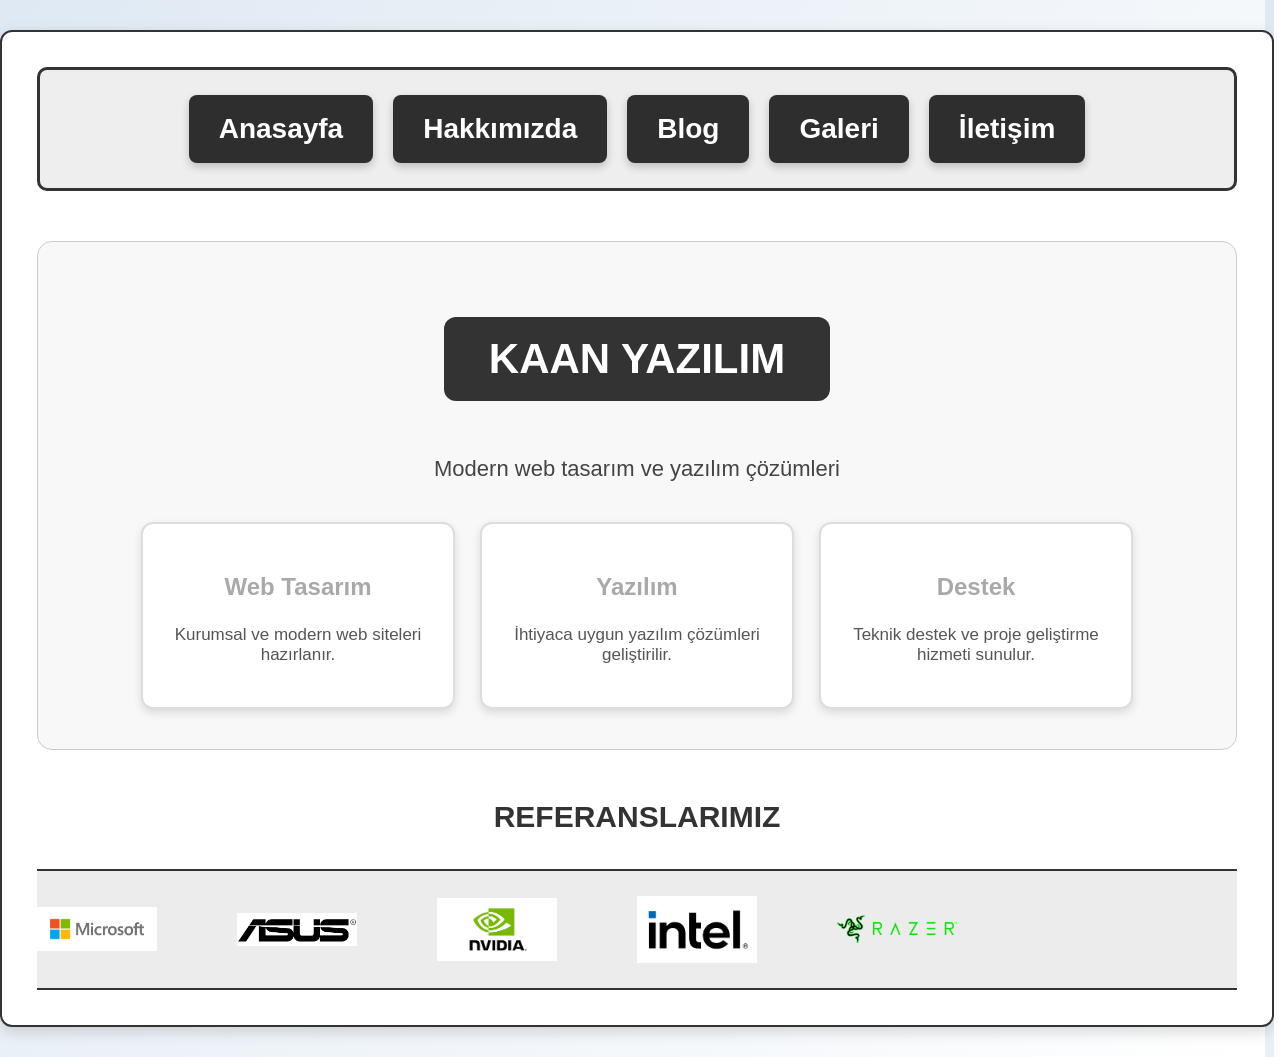
==== index.html @ 76bc3a1f "first commit" ====
<!DOCTYPE html>
<html lang="tr">

<head>
    <meta charset="UTF-8">

    <meta name="title" content="KAAN YILDIRIM">
    <meta name="description" content="KAAN YILDIRIM">
    <meta name="keywords" content="Bilgisayar Mühendisi">

    <title>KAAN YAZILIM ANONİM ŞİRKETİ</title>

    <link rel="stylesheet" href="style.css">
</head>

<body>

    <div class="sayfa">

        <nav class="menu">

            <a href="index.html">Anasayfa</a>
            <a href="hakkimizda.html">Hakkımızda</a>
            <a href="blog.html">Blog</a>
            <a href="galeri.html">Galeri</a>
            <a href="iletisim.html">İletişim</a>

        </nav>

        <div class="icerik">

            <h2>KAAN YAZILIM</h2>

            <p class="slogan">
                Modern web tasarım ve yazılım çözümleri
            </p>

            <div class="kartlar">

                <div class="kart">
                    <h3>Web Tasarım</h3>

                    <p>
                        Kurumsal ve modern web siteleri hazırlanır.
                    </p>
                </div>

                <div class="kart">
                    <h3>Yazılım</h3>

                    <p>
                        İhtiyaca uygun yazılım çözümleri geliştirilir.
                    </p>
                </div>

                <div class="kart">
                    <h3>Destek</h3>

                    <p>
                        Teknik destek ve proje geliştirme hizmeti sunulur.
                    </p>
                </div>

            </div>

            

        </div>

        <div class="referans-kutu">
    <p class="referans-baslik">REFERANSLARIMIZ</p>
</div>

        <div class="kaydirma-alani">

            <div class="logo-track">

                <div class="logo-kaydir">

                    <img src="images/microsoft.png" alt="">
                    <img src="images/asus.png" alt="">
                    <img src="images/nvidia.png" alt="">
                    <img src="images/intel.png" alt="">
                    <img src="images/razer.png" class="razerlogo" alt="">
                    <img src="images/msi.png" alt="">

                </div>

                <div class="logo-kaydir">

                    <img src="images/microsoft.png" alt="">
                    <img src="images/asus.png" alt="">
                    <img src="images/nvidia.png" alt="">
                    <img src="images/intel.png" alt="">
                    <img src="images/razer.png" class="razerlogo" alt="">
                    <img src="images/msi.png" alt="">

                </div>

            </div>

        </div>

    </div>

</body>

</html>
---- style.css ----
html{
scrollbar-gutter:stable;
}

body{
margin:0;
padding:0;
font-family:Verdana,Arial,sans-serif;
background:linear-gradient(120deg,#dfe9f3,#ffffff);
}

.sayfa{
width:1200px;
margin:30px auto;
background-color:white;
border:2px solid #333;
padding:35px;
border-radius:12px;
box-shadow:0 5px 15px rgba(0,0,0,0.15);
}

.menu{
display:flex;
justify-content:center;
align-items:center;
gap:20px;
background-color:#eeeeee;
border:3px solid #333;
padding:25px;
border-radius:10px;
}

.menu a{
display:inline-block;
color:white;
text-decoration:none;
font-weight:bold;
font-size:28px;
background-color:rgb(46, 46, 46);
padding:18px 30px;
border-radius:8px;
transition:0.3s;
box-shadow:0 4px 8px rgba(0,0,0,0.2);
}

.menu a:hover{
background-color:darkgrey;
transform:scale(1.08);
}

.icerik{
text-align:center;
margin-top:50px;
padding:40px;
background-color:#f8f8f8;
border-radius:15px;
border:1px solid #ccc;
}

.icerik h2{
display:inline-block;
background-color:#333;
color:white;
padding:18px 45px;
border-radius:12px;
font-size:42px;
transition:0.3s;
}

.icerik h2:hover{
background-color:darkgrey;
transform:scale(1.05);
}

.slogan{
font-size:22px;
color:#444;
margin-top:20px;
}

.kartlar{
display:flex;
justify-content:center;
gap:25px;
margin-top:40px;
}

.kart{
width:260px;
background-color:white;
border:2px solid #ddd;
border-radius:12px;
padding:25px;
transition:0.3s;
box-shadow:0 4px 10px rgba(0,0,0,0.12);
}

.kart:hover{
transform:translateY(-8px);
border-color:darkgrey;
}

.kart h3{
color:darkgrey;
font-size:24px;
}

.kart p{
font-size:17px;
color:#555;
}

.referans-baslik{
margin-top:50px;
font-size:30px;
font-weight:bold;
color:#333;
}

.kaydirma-alani{
width:100%;
overflow:hidden;
background-color:#ececec;
border-top:2px solid #333;
border-bottom:2px solid #333;
margin-top:35px;
padding:25px 0;
}

.logo-track{
display:flex;
width:max-content;
animation:sonsuzKaydir 15s linear infinite;
}

.logo-kaydir{
display:flex;
align-items:center;
gap:80px;
padding-right:80px;
}

.logo-kaydir img{
width:120px;
height:auto;
transition:0.3s;
}

.logo-kaydir img:hover{
transform:scale(1.1);
}

.razerlogo{
width:180px;
}

@keyframes sonsuzKaydir{
0%{
transform:translateX(0);
}
100%{
transform:translateX(-50%);
}
}

.referans-kutu{
    text-align: center;
}

.resimler{
display:flex;
justify-content:center;
margin-top:40px;
}

.resimler img{
width:800px;
max-width:100%;
border-radius:15px;
box-shadow:0 5px 15px rgba(0,0,0,0.25);
}
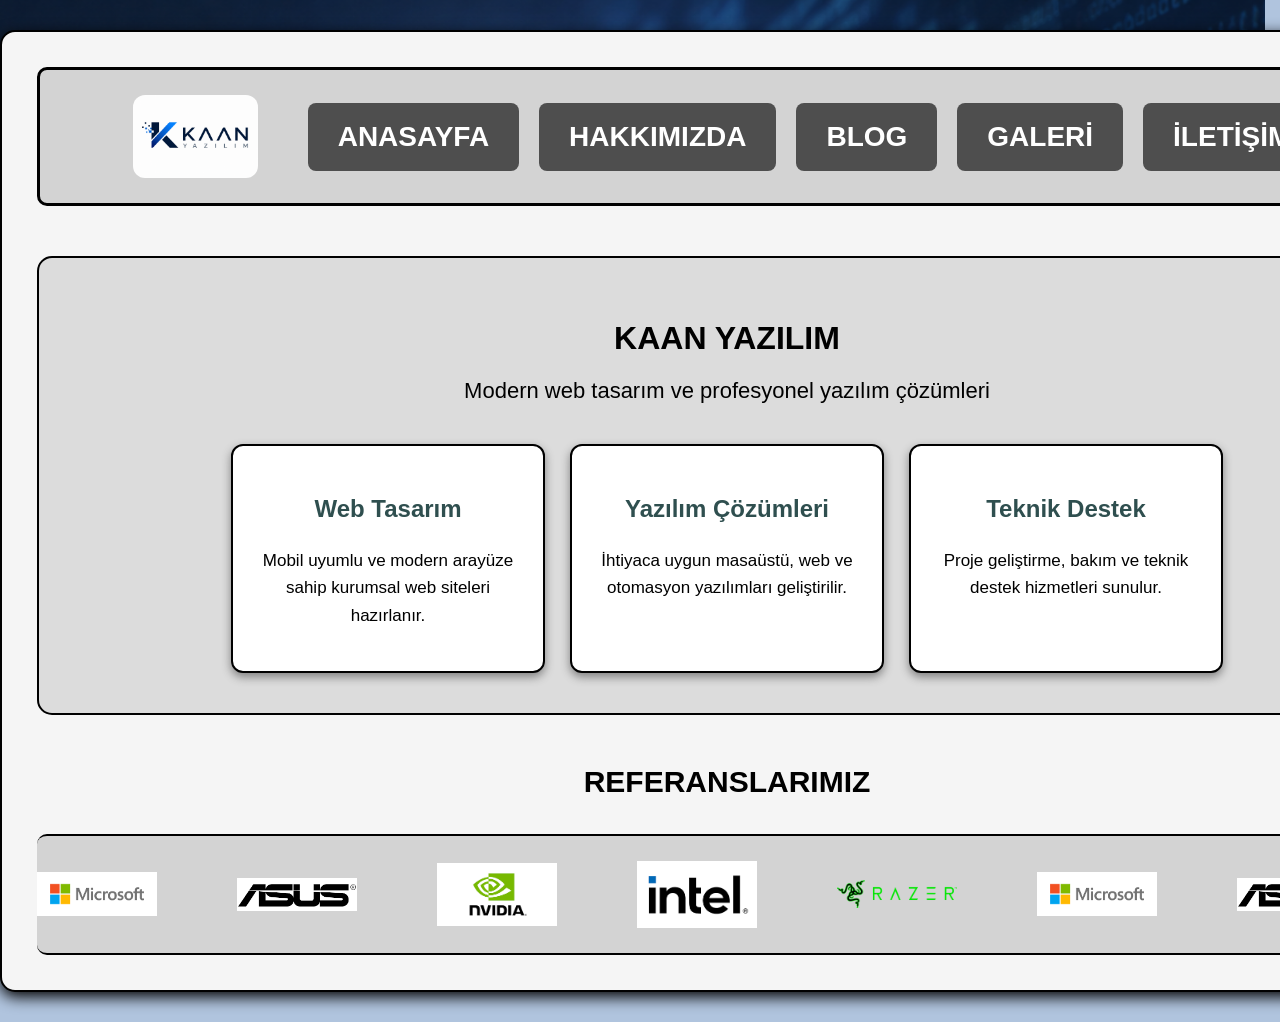
==== commit 3257372c: "new changes" ====
--- a/index.html
+++ b/index.html
@@ -5,8 +5,8 @@
     <meta charset="UTF-8">
 
     <meta name="title" content="KAAN YILDIRIM">
-    <meta name="description" content="KAAN YILDIRIM">
-    <meta name="keywords" content="Bilgisayar Mühendisi">
+    <meta name="description" content="KAAN YAZILIM RESMİ WEB SİTESİ">
+    <meta name="keywords" content="Yazılım, Web Tasarım, Teknoloji">
 
     <title>KAAN YAZILIM ANONİM ŞİRKETİ</title>
 
@@ -19,81 +19,94 @@
 
         <nav class="menu">
 
-            <a href="index.html">Anasayfa</a>
-            <a href="hakkimizda.html">Hakkımızda</a>
-            <a href="blog.html">Blog</a>
-            <a href="galeri.html">Galeri</a>
-            <a href="iletisim.html">İletişim</a>
+            <img src="images/2.png" alt="Logo">
+
+            <a href="index.html">ANASAYFA</a>
+            <a href="hakkimizda.html">HAKKIMIZDA</a>
+            <a href="blog.html">BLOG</a>
+            <a href="galeri.html">GALERİ</a>
+            <a href="iletisim.html">İLETİŞİM</a>
 
         </nav>
 
+        
         <div class="icerik">
 
-            <h2>KAAN YAZILIM</h2>
+            <h1>KAAN YAZILIM</h1>
 
             <p class="slogan">
-                Modern web tasarım ve yazılım çözümleri
+                Modern web tasarım ve profesyonel yazılım çözümleri
             </p>
 
             <div class="kartlar">
 
                 <div class="kart">
+
                     <h3>Web Tasarım</h3>
 
                     <p>
-                        Kurumsal ve modern web siteleri hazırlanır.
+                        Mobil uyumlu ve modern arayüze sahip kurumsal web siteleri hazırlanır.
                     </p>
+
                 </div>
 
                 <div class="kart">
-                    <h3>Yazılım</h3>
+
+                    <h3>Yazılım Çözümleri</h3>
 
                     <p>
-                        İhtiyaca uygun yazılım çözümleri geliştirilir.
+                        İhtiyaca uygun masaüstü, web ve otomasyon yazılımları geliştirilir.
                     </p>
+
                 </div>
 
                 <div class="kart">
-                    <h3>Destek</h3>
+
+                    <h3>Teknik Destek</h3>
 
                     <p>
-                        Teknik destek ve proje geliştirme hizmeti sunulur.
+                        Proje geliştirme, bakım ve teknik destek hizmetleri sunulur.
                     </p>
+
                 </div>
 
             </div>
 
-            
+        </div>
+
+        
+        <div class="referans-kutu">
+
+            <p class="referans-baslik">
+                REFERANSLARIMIZ
+            </p>
 
         </div>
 
-        <div class="referans-kutu">
-    <p class="referans-baslik">REFERANSLARIMIZ</p>
-</div>
-
+        
         <div class="kaydirma-alani">
 
             <div class="logo-track">
 
                 <div class="logo-kaydir">
 
-                    <img src="images/microsoft.png" alt="">
-                    <img src="images/asus.png" alt="">
-                    <img src="images/nvidia.png" alt="">
-                    <img src="images/intel.png" alt="">
-                    <img src="images/razer.png" class="razerlogo" alt="">
-                    <img src="images/msi.png" alt="">
+                    <img src="images/microsoft.png" alt="Microsoft">
+                    <img src="images/asus.png" alt="Asus">
+                    <img src="images/nvidia.png" alt="Nvidia">
+                    <img src="images/intel.png" alt="Intel">
+                    <img src="images/razer.png" class="razerlogo" alt="Razer">
+                    
 
                 </div>
 
                 <div class="logo-kaydir">
 
-                    <img src="images/microsoft.png" alt="">
-                    <img src="images/asus.png" alt="">
-                    <img src="images/nvidia.png" alt="">
-                    <img src="images/intel.png" alt="">
-                    <img src="images/razer.png" class="razerlogo" alt="">
-                    <img src="images/msi.png" alt="">
+                    <img src="images/microsoft.png" alt="Microsoft">
+                    <img src="images/asus.png" alt="Asus">
+                    <img src="images/nvidia.png" alt="Nvidia">
+                    <img src="images/intel.png" alt="Intel">
+                    <img src="images/razer.png" class="razerlogo" alt="Razer">
+                    
 
                 </div>
 
--- a/style.css
+++ b/style.css
@@ -6,17 +6,21 @@
 margin:0;
 padding:0;
 font-family:Verdana,Arial,sans-serif;
-background:linear-gradient(120deg,#dfe9f3,#ffffff);
+background-color:lightsteelblue;
+background-image:url("images/yazilim.png");
+background-size:cover;
+background-position:center;
+background-attachment:fixed;
 }
 
 .sayfa{
-width:1200px;
+width:1380px;
 margin:30px auto;
-background-color:white;
-border:2px solid #333;
 padding:35px;
-border-radius:12px;
-box-shadow:0 5px 15px rgba(0,0,0,0.15);
+border-radius:15px;
+background-color:whitesmoke;
+border:2px solid black;
+box-shadow:0 5px 15px black;
 }
 
 .menu{
@@ -24,10 +28,10 @@
 justify-content:center;
 align-items:center;
 gap:20px;
-background-color:#eeeeee;
-border:3px solid #333;
 padding:25px;
 border-radius:10px;
+background-color:lightgray;
+border:3px solid black;
 }
 
 .menu a{
@@ -36,31 +40,42 @@
 text-decoration:none;
 font-weight:bold;
 font-size:28px;
-background-color:rgb(46, 46, 46);
 padding:18px 30px;
 border-radius:8px;
-transition:0.3s;
-box-shadow:0 4px 8px rgba(0,0,0,0.2);
+background-color:rgb(78, 78, 78);
+transition:0.3s;
 }
 
 .menu a:hover{
 background-color:darkgrey;
 transform:scale(1.08);
+}
+
+.menu img{
+width:125px;
+height:auto;
+margin-right:30px;
+border-radius:12px;
+transition:0.3s;
+}
+
+.menu img:hover{
+transform:scale(1.03);
 }
 
 .icerik{
 text-align:center;
 margin-top:50px;
 padding:40px;
-background-color:#f8f8f8;
 border-radius:15px;
-border:1px solid #ccc;
+background-color:gainsboro;
+border:2px solid black;
 }
 
 .icerik h2{
 display:inline-block;
-background-color:#333;
 color:white;
+background-color:rgb(83, 186, 221);
 padding:18px 45px;
 border-radius:12px;
 font-size:42px;
@@ -68,13 +83,13 @@
 }
 
 .icerik h2:hover{
-background-color:darkgrey;
+background-color:lightblue;
 transform:scale(1.05);
 }
 
 .slogan{
 font-size:22px;
-color:#444;
+color:black;
 margin-top:20px;
 }
 
@@ -87,44 +102,50 @@
 
 .kart{
 width:260px;
+padding:25px;
+border-radius:12px;
 background-color:white;
-border:2px solid #ddd;
-border-radius:12px;
-padding:25px;
-transition:0.3s;
-box-shadow:0 4px 10px rgba(0,0,0,0.12);
+border:2px solid black;
+transition:0.3s;
+box-shadow:0 4px 10px gray;
 }
 
 .kart:hover{
 transform:translateY(-8px);
-border-color:darkgrey;
+background-color:whitesmoke;
 }
 
 .kart h3{
-color:darkgrey;
+color:darkslategray;
 font-size:24px;
 }
 
 .kart p{
+color:black;
 font-size:17px;
-color:#555;
+line-height:1.6;
+}
+
+.referans-kutu{
+text-align:center;
 }
 
 .referans-baslik{
 margin-top:50px;
 font-size:30px;
 font-weight:bold;
-color:#333;
+color:black;
 }
 
 .kaydirma-alani{
 width:100%;
 overflow:hidden;
-background-color:#ececec;
-border-top:2px solid #333;
-border-bottom:2px solid #333;
 margin-top:35px;
 padding:25px 0;
+border-radius:10px;
+background-color:lightgray;
+border-top:2px solid black;
+border-bottom:2px solid black;
 }
 
 .logo-track{
@@ -161,10 +182,6 @@
 100%{
 transform:translateX(-50%);
 }
-}
-
-.referans-kutu{
-    text-align: center;
 }
 
 .resimler{
@@ -177,5 +194,19 @@
 width:800px;
 max-width:100%;
 border-radius:15px;
-box-shadow:0 5px 15px rgba(0,0,0,0.25);
+box-shadow:0 5px 15px black;
+}
+
+.hakkimizda{
+color:black;
+padding:18px 45px;
+font-size:25px;
+text-align:justify;
+line-height:1.8;
+}
+
+.hakkimizda_baslik{
+color:black;
+text-align:center;
+font-size:40px;
 }
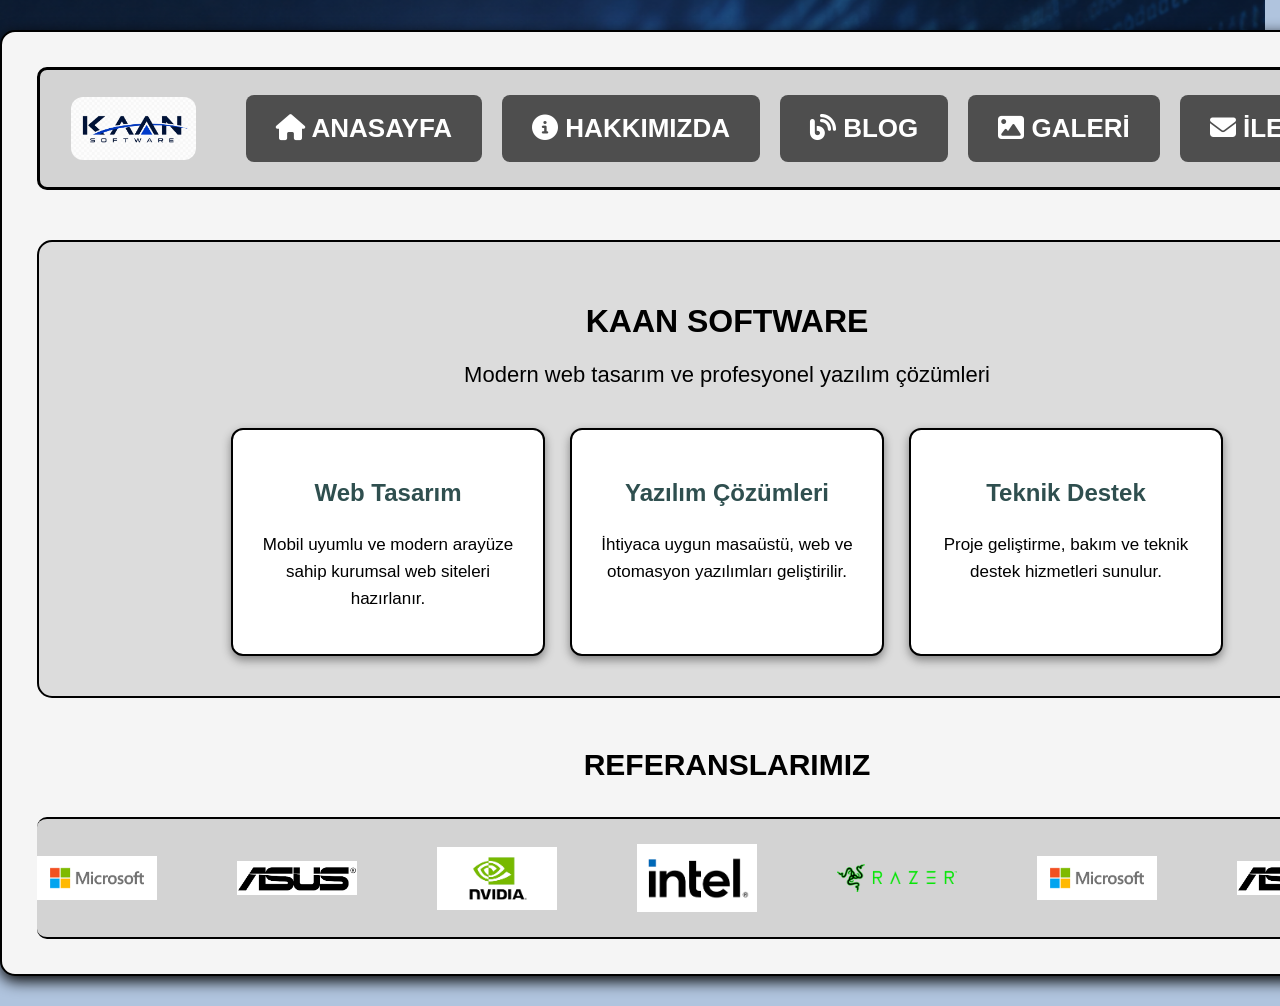
==== commit 3cd29b28: "contact parts and social media links added" ====
--- a/index.html
+++ b/index.html
@@ -11,6 +11,8 @@
     <title>KAAN YAZILIM ANONİM ŞİRKETİ</title>
 
     <link rel="stylesheet" href="style.css">
+    <link rel="stylesheet"
+        href="https://cdnjs.cloudflare.com/ajax/libs/font-awesome/6.5.1/css/all.min.css">
 </head>
 
 <body>
@@ -20,19 +22,32 @@
         <nav class="menu">
 
             <img src="images/2.png" alt="Logo">
+            <a href="index.html">
+                <i class="fa-solid fa-house"></i> ANASAYFA
+            </a>
 
-            <a href="index.html">ANASAYFA</a>
-            <a href="hakkimizda.html">HAKKIMIZDA</a>
-            <a href="blog.html">BLOG</a>
-            <a href="galeri.html">GALERİ</a>
-            <a href="iletisim.html">İLETİŞİM</a>
+            <a href="hakkimizda.html">
+                <i class="fa-solid fa-circle-info"></i> HAKKIMIZDA
+            </a>
+
+            <a href="blog.html">
+                <i class="fa-solid fa-blog"></i> BLOG
+            </a>
+
+            <a href="galeri.html">
+                <i class="fa-solid fa-image"></i> GALERİ
+            </a>
+
+            <a href="iletisim.html">
+                <i class="fa-solid fa-envelope"></i> İLETİŞİM
+            </a>
 
         </nav>
 
         
         <div class="icerik">
 
-            <h1>KAAN YAZILIM</h1>
+            <h1>KAAN SOFTWARE</h1>
 
             <p class="slogan">
                 Modern web tasarım ve profesyonel yazılım çözümleri
@@ -71,8 +86,12 @@
                 </div>
 
             </div>
+           
+    
+           
+        </div>
 
-        </div>
+       
 
         
         <div class="referans-kutu">
--- a/style.css
+++ b/style.css
@@ -5,7 +5,7 @@
 body{
 margin:0;
 padding:0;
-font-family:Verdana,Arial,sans-serif;
+font-family:Arial;
 background-color:lightsteelblue;
 background-image:url("images/yazilim.png");
 background-size:cover;
@@ -34,16 +34,21 @@
 border:3px solid black;
 }
 
+menu a i{
+margin-right: 15px;
+}
+
 .menu a{
 display:inline-block;
 color:white;
 text-decoration:none;
 font-weight:bold;
-font-size:28px;
+font-size:26px;
 padding:18px 30px;
 border-radius:8px;
 background-color:rgb(78, 78, 78);
 transition:0.3s;
+
 }
 
 .menu a:hover{
@@ -209,4 +214,74 @@
 color:black;
 text-align:center;
 font-size:40px;
+}
+
+.iletisim-alani{
+    display:flex;
+    gap:50px;
+}
+
+.sosyal-medya{
+    width:50%;
+}
+
+.sosyal-medya h2{
+    font-size:35px;
+    font-family:Verdana;
+}
+
+.sosyal-medya a{
+    display:block;
+    background-color:darkgrey;
+    color:white;
+    text-decoration:none;
+    padding:15px;
+    margin-top:20px;
+    width:200px;
+    border-radius:10px;
+    font-size:25px;
+    transition:0.3s;
+}
+
+.sosyal-medya a:hover{
+    background-color:rgb(98, 98, 98);
+}
+
+.form{
+    width:50%;
+    text-align:center;
+}
+
+.form p{
+    font-size:35px;
+    font-family:Verdana;
+}
+
+.form input{
+    display:block;
+    width:300px;
+    padding:15px;
+    margin:15px auto;
+    border-radius:10px;
+    border:2px solid black;
+    font-size:20px;
+}
+
+.form a{
+    display:inline-block;
+    background-color:green;
+    color:white;
+    text-decoration:none;
+    padding:15px 30px;
+    border-radius:10px;
+    font-size:25px;
+    transition:0.3s;
+}
+
+.form a:hover{
+    transform:scale(1.04);
+}
+
+.sosyal-medya i{
+    margin-right:10px;
 }
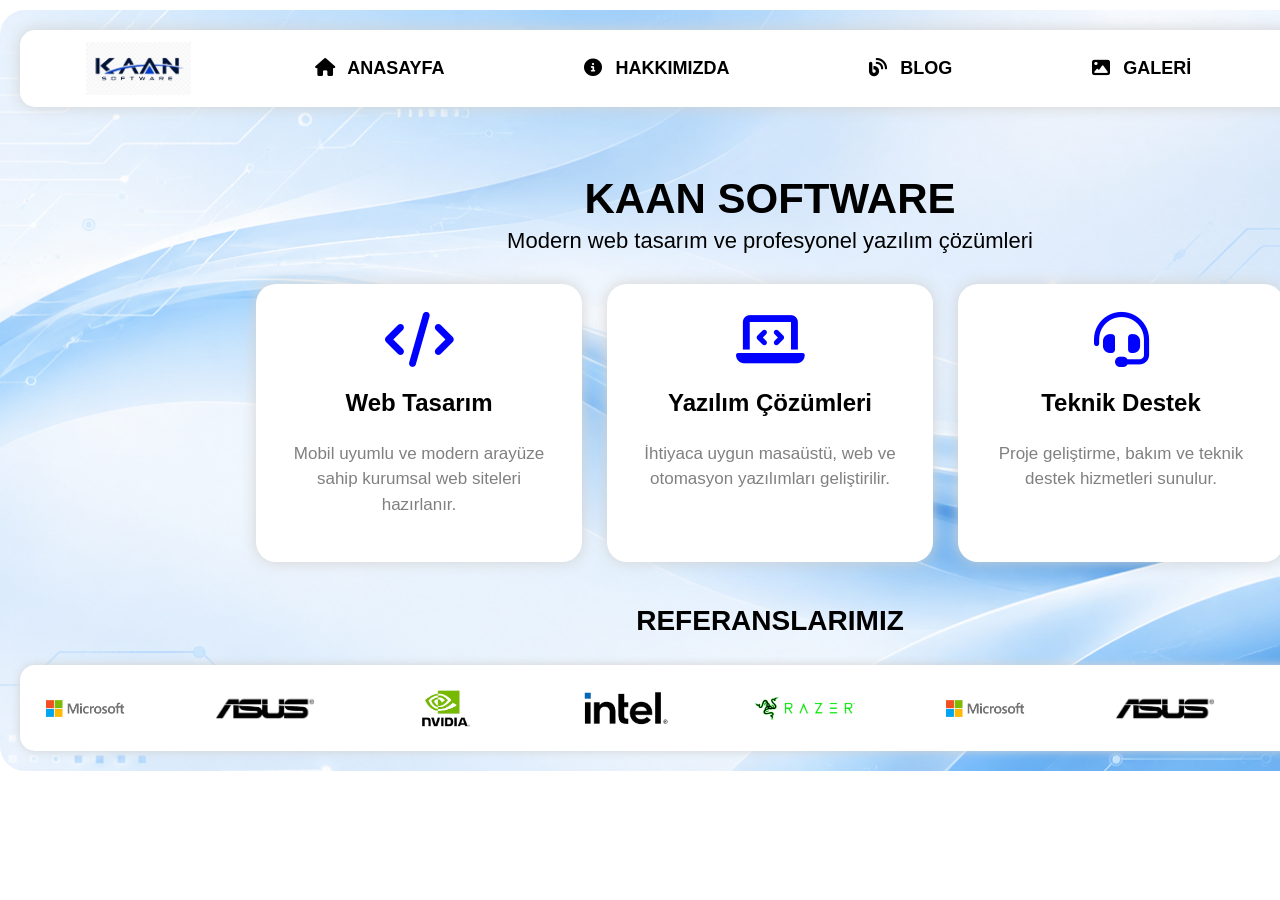
==== commit 141268be: "Multiple improvements have been added the page layout has been revamped a blog section has been crea" ====
--- a/index.html
+++ b/index.html
@@ -5,14 +5,16 @@
     <meta charset="UTF-8">
 
     <meta name="title" content="KAAN YILDIRIM">
-    <meta name="description" content="KAAN YAZILIM RESMİ WEB SİTESİ">
+    <meta name="description" content="KAAN SOFTWARE OFFICIAL WEBSITE">
     <meta name="keywords" content="Yazılım, Web Tasarım, Teknoloji">
 
-    <title>KAAN YAZILIM ANONİM ŞİRKETİ</title>
+    <link rel="icon" href="images/2.png">
+    <title>KAAN SOFTWARE</title>
 
     <link rel="stylesheet" href="style.css">
+
     <link rel="stylesheet"
-        href="https://cdnjs.cloudflare.com/ajax/libs/font-awesome/6.5.1/css/all.min.css">
+          href="https://cdnjs.cloudflare.com/ajax/libs/font-awesome/6.5.1/css/all.min.css">
 </head>
 
 <body>
@@ -22,6 +24,7 @@
         <nav class="menu">
 
             <img src="images/2.png" alt="Logo">
+
             <a href="index.html">
                 <i class="fa-solid fa-house"></i> ANASAYFA
             </a>
@@ -44,11 +47,8 @@
 
         </nav>
 
-        
         <div class="icerik">
-
             <h1>KAAN SOFTWARE</h1>
-
             <p class="slogan">
                 Modern web tasarım ve profesyonel yazılım çözümleri
             </p>
@@ -56,6 +56,8 @@
             <div class="kartlar">
 
                 <div class="kart">
+
+                    <i class="fa-solid fa-code kart-icon"></i>
 
                     <h3>Web Tasarım</h3>
 
@@ -67,6 +69,8 @@
 
                 <div class="kart">
 
+                    <i class="fa-solid fa-laptop-code kart-icon"></i>
+
                     <h3>Yazılım Çözümleri</h3>
 
                     <p>
@@ -77,6 +81,8 @@
 
                 <div class="kart">
 
+                    <i class="fa-solid fa-headset kart-icon"></i>
+
                     <h3>Teknik Destek</h3>
 
                     <p>
@@ -86,14 +92,9 @@
                 </div>
 
             </div>
-           
-    
-           
+
         </div>
 
-       
-
-        
         <div class="referans-kutu">
 
             <p class="referans-baslik">
@@ -102,7 +103,6 @@
 
         </div>
 
-        
         <div class="kaydirma-alani">
 
             <div class="logo-track">
@@ -114,7 +114,6 @@
                     <img src="images/nvidia.png" alt="Nvidia">
                     <img src="images/intel.png" alt="Intel">
                     <img src="images/razer.png" class="razerlogo" alt="Razer">
-                    
 
                 </div>
 
@@ -125,7 +124,6 @@
                     <img src="images/nvidia.png" alt="Nvidia">
                     <img src="images/intel.png" alt="Intel">
                     <img src="images/razer.png" class="razerlogo" alt="Razer">
-                    
 
                 </div>
 
--- a/style.css
+++ b/style.css
@@ -1,156 +1,136 @@
 html{
-scrollbar-gutter:stable;
+scrollbar-gutter: stable;
 }
 
 body{
 margin:0;
 padding:0;
 font-family:Arial;
-background-color:lightsteelblue;
-background-image:url("images/yazilim.png");
+background-color:white;
+}
+
+.sayfa{
+width:1500px;
+margin:10px auto;
+padding:20px;
+border-radius:25px;
+background-image:url("images/background.png");
 background-size:cover;
-background-position:center;
-background-attachment:fixed;
-}
-
-.sayfa{
-width:1380px;
-margin:30px auto;
-padding:35px;
+}
+
+.menu{
+display:flex;
+align-items:center;
+justify-content:space-around;
+padding:12px;
 border-radius:15px;
-background-color:whitesmoke;
-border:2px solid black;
-box-shadow:0 5px 15px black;
-}
-
-.menu{
-display:flex;
-justify-content:center;
-align-items:center;
-gap:20px;
-padding:25px;
-border-radius:10px;
-background-color:lightgray;
-border:3px solid black;
-}
-
-menu a i{
-margin-right: 15px;
+background-color:white;
+box-shadow:0 0 15px lightgray;
+}
+
+.menu img{
+width:105px;
 }
 
 .menu a{
-display:inline-block;
-color:white;
+color:black;
 text-decoration:none;
-font-weight:bold;
-font-size:26px;
-padding:18px 30px;
-border-radius:8px;
-background-color:rgb(78, 78, 78);
+font-size:18px;
+font-weight:bold;
+padding:10px 16px;
+border-radius:10px;
 transition:0.3s;
-
+}
+
+.menu a i{
+margin-right:8px;
 }
 
 .menu a:hover{
-background-color:darkgrey;
-transform:scale(1.08);
-}
-
-.menu img{
-width:125px;
-height:auto;
-margin-right:30px;
-border-radius:12px;
-transition:0.3s;
-}
-
-.menu img:hover{
-transform:scale(1.03);
+color:blue;
 }
 
 .icerik{
 text-align:center;
-margin-top:50px;
-padding:40px;
-border-radius:15px;
-background-color:gainsboro;
-border:2px solid black;
-}
-
-.icerik h2{
-display:inline-block;
-color:white;
-background-color:rgb(83, 186, 221);
-padding:18px 45px;
-border-radius:12px;
+margin-top:25px;
+padding:15px;
+}
+
+.icerik h1{
 font-size:42px;
-transition:0.3s;
-}
-
-.icerik h2:hover{
-background-color:lightblue;
-transform:scale(1.05);
+color:black;
+margin-bottom:5px;
 }
 
 .slogan{
 font-size:22px;
 color:black;
-margin-top:20px;
+margin-top:0;
 }
 
 .kartlar{
 display:flex;
 justify-content:center;
 gap:25px;
-margin-top:40px;
+margin-top:30px;
 }
 
 .kart{
-width:260px;
-padding:25px;
-border-radius:12px;
-background-color:white;
-border:2px solid black;
+width:270px;
+padding:28px;
+border-radius:20px;
+background-color:white;
+box-shadow:0 0 15px lightgray;
+transition:transform 0.45s ease,box-shadow 0.45s ease;
+}
+
+.kart h3{
+font-size:24px;
+color:black;
+margin-top:10px;
+}
+
+.kart p{
+font-size:17px;
+color:gray;
+line-height:1.5;
 transition:0.3s;
-box-shadow:0 4px 10px gray;
 }
 
 .kart:hover{
-transform:translateY(-8px);
-background-color:whitesmoke;
-}
-
-.kart h3{
-color:darkslategray;
-font-size:24px;
-}
-
-.kart p{
-color:black;
-font-size:17px;
-line-height:1.6;
+transform:scale(1.01);
+}
+
+.kart-icon{
+font-size:55px;
+color:blue;
+margin-bottom:12px;
+transition:0.50s;
+}
+
+.kart-icon:hover{
+transform:scale(1.09);
+color:lightskyblue;
 }
 
 .referans-kutu{
 text-align:center;
+margin-top:25px;
 }
 
 .referans-baslik{
-margin-top:50px;
-font-size:30px;
+font-size:28px;
 font-weight:bold;
 color:black;
 }
 
 .kaydirma-alani{
-width:100%;
 overflow:hidden;
-margin-top:35px;
-padding:25px 0;
-border-radius:10px;
-background-color:lightgray;
-border-top:2px solid black;
-border-bottom:2px solid black;
+margin-top:20px;
+padding:15px;
+background-color:white;
+border-radius:15px;
+box-shadow:0 0 10px lightgray;
 }
 
 .logo-track{
@@ -167,17 +147,11 @@
 }
 
 .logo-kaydir img{
-width:120px;
-height:auto;
-transition:0.3s;
-}
-
-.logo-kaydir img:hover{
-transform:scale(1.1);
+width:100px;
 }
 
 .razerlogo{
-width:180px;
+width:150px;
 }
 
 @keyframes sonsuzKaydir{
@@ -199,13 +173,12 @@
 width:800px;
 max-width:100%;
 border-radius:15px;
-box-shadow:0 5px 15px black;
 }
 
 .hakkimizda{
 color:black;
-padding:18px 45px;
-font-size:25px;
+padding:20px;
+font-size:24px;
 text-align:justify;
 line-height:1.8;
 }
@@ -217,71 +190,139 @@
 }
 
 .iletisim-alani{
-    display:flex;
-    gap:50px;
+display:flex;
+margin-top:50px;
 }
 
 .sosyal-medya{
-    width:50%;
+width:50%;
+display:flex;
+flex-direction:column;
 }
 
 .sosyal-medya h2{
-    font-size:35px;
-    font-family:Verdana;
+font-size:35px;
 }
 
 .sosyal-medya a{
-    display:block;
-    background-color:darkgrey;
-    color:white;
-    text-decoration:none;
-    padding:15px;
-    margin-top:20px;
-    width:200px;
-    border-radius:10px;
-    font-size:25px;
-    transition:0.3s;
+background-color:blue;
+color:white;
+text-decoration:none;
+padding:15px;
+margin-top:20px;
+width:220px;
+border-radius:10px;
+font-size:25px;
 }
 
 .sosyal-medya a:hover{
-    background-color:rgb(98, 98, 98);
+background-color:darkblue;
+}
+
+.sosyal-medya i{
+margin-right:10px;
 }
 
 .form{
-    width:50%;
-    text-align:center;
+width:50%;
+text-align:center;
+display:flex;
+flex-direction:column;
+align-items:center;
 }
 
 .form p{
-    font-size:35px;
-    font-family:Verdana;
+font-size:35px;
+font-weight:bold;
 }
 
 .form input{
-    display:block;
-    width:300px;
-    padding:15px;
-    margin:15px auto;
-    border-radius:10px;
-    border:2px solid black;
-    font-size:20px;
+width:300px;
+padding:15px;
+margin:15px auto;
+border-radius:10px;
+border:2px solid gray;
+font-size:20px;
 }
 
 .form a{
-    display:inline-block;
-    background-color:green;
-    color:white;
-    text-decoration:none;
-    padding:15px 30px;
-    border-radius:10px;
-    font-size:25px;
-    transition:0.3s;
+background-color:green;
+color:white;
+text-decoration:none;
+padding:15px 30px;
+border-radius:10px;
+font-size:18px;
 }
 
 .form a:hover{
-    transform:scale(1.04);
-}
-
-.sosyal-medya i{
-    margin-right:10px;
+background-color:darkgreen;
+}
+
+.blogalani{
+padding:40px;
+margin-top:30px;
+border-radius:20px;
+background-color:white;
+}
+
+.blogbaslik{
+text-align:center;
+font-size:42px;
+color:blue;
+margin-bottom:8px;
+}
+
+.blogslogan{
+text-align:center;
+font-size:20px;
+color:gray;
+margin-bottom:35px;
+}
+
+.haberkart{
+background-color:rgb(236, 246, 255);
+padding:25px;
+margin-bottom:25px;
+border-radius:16px;
+transition:0.30s;
+}
+
+.haberkart:hover{
+transform:scale(1.01);
+background-color:rgb(245, 249, 255);
+}
+
+.tarih {
+color:white;
+font-size:14px;
+font-weight:bold;
+margin-bottom:10px;
+}
+
+.haberkart h2{
+font-size:28px;
+color:darkblue;
+margin-top:5px;
+margin-bottom:10px;
+}
+
+.haberkart p{
+font-size:18px;
+color:dimgray;
+line-height:1.5;
+}
+
+.haberkart a{
+margin-top:15px;
+padding:10px 18px;
+border-radius:10px;
+background-color:blue;
+color:white;
+text-decoration:none;
+font-weight:bold;
+transition:0.3s;
+}
+
+.haberkart a:hover{
+background-color:darkblue;
 }
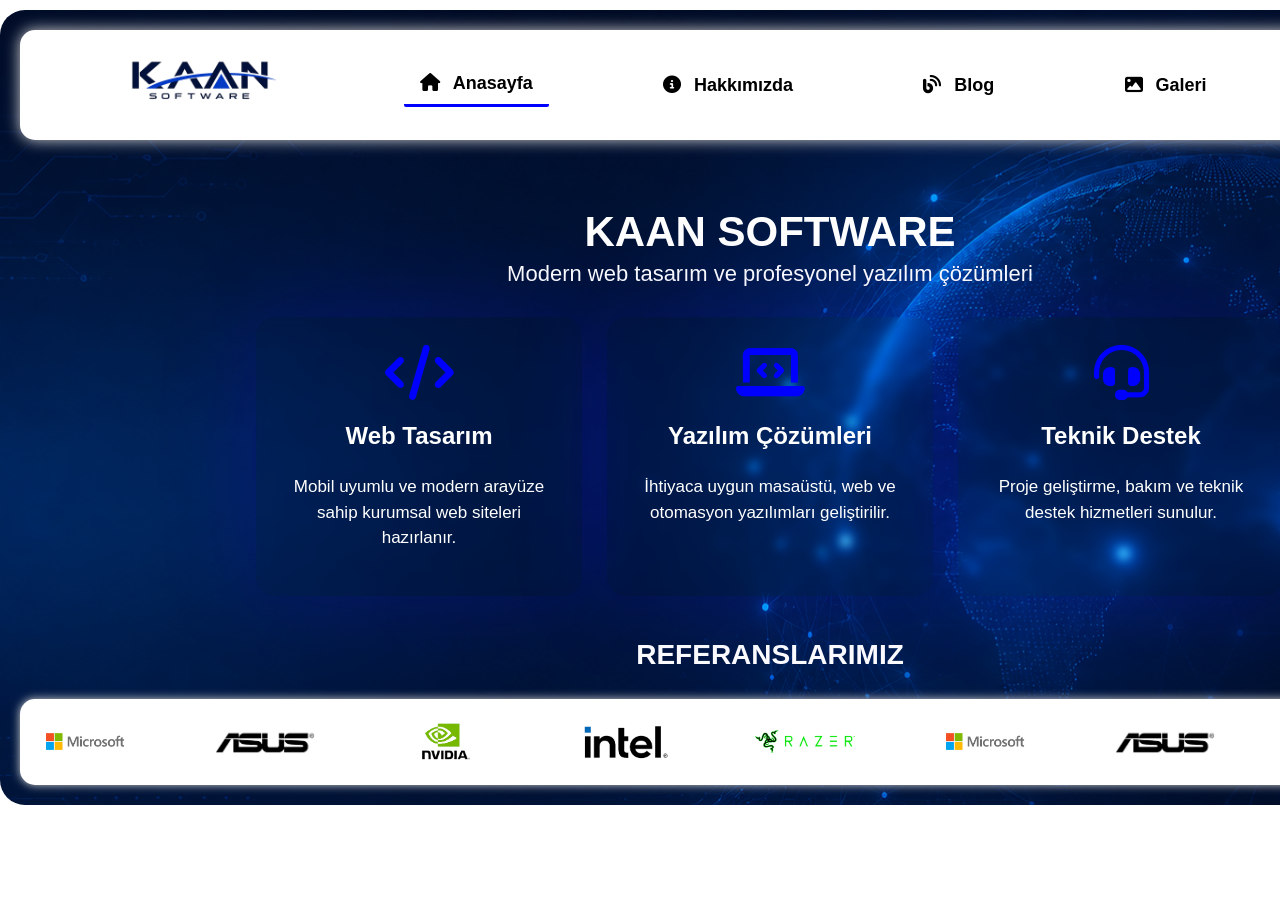
==== commit da137304: "about us section added background changed everything made with a glass theme" ====
--- a/index.html
+++ b/index.html
@@ -23,26 +23,26 @@
 
         <nav class="menu">
 
-            <img src="images/2.png" alt="Logo">
+            <a href="index.html"><img src="images/2.png" alt="Logo"></a>
 
-            <a href="index.html">
-                <i class="fa-solid fa-house"></i> ANASAYFA
+            <a href="index.html"class="aktif">
+                <i class="fa-solid fa-house"></i> Anasayfa
             </a>
 
             <a href="hakkimizda.html">
-                <i class="fa-solid fa-circle-info"></i> HAKKIMIZDA
+                <i class="fa-solid fa-circle-info"></i> Hakkımızda
             </a>
 
             <a href="blog.html">
-                <i class="fa-solid fa-blog"></i> BLOG
+                <i class="fa-solid fa-blog"></i> Blog
             </a>
 
             <a href="galeri.html">
-                <i class="fa-solid fa-image"></i> GALERİ
+                <i class="fa-solid fa-image"></i> Galeri
             </a>
 
             <a href="iletisim.html">
-                <i class="fa-solid fa-envelope"></i> İLETİŞİM
+                <i class="fa-solid fa-envelope"></i> İletişim
             </a>
 
         </nav>
--- a/style.css
+++ b/style.css
@@ -14,7 +14,7 @@
 margin:10px auto;
 padding:20px;
 border-radius:25px;
-background-image:url("images/background.png");
+background-image:url("images/background1.png");
 background-size:cover;
 }
 
@@ -22,14 +22,23 @@
 display:flex;
 align-items:center;
 justify-content:space-around;
-padding:12px;
+padding:0 25px;
+height:110px;
 border-radius:15px;
 background-color:white;
 box-shadow:0 0 15px lightgray;
 }
 
+
 .menu img{
 width:105px;
+}
+
+.menu img{
+height:120px;
+width:auto;
+object-fit:contain;
+display:block;
 }
 
 .menu a{
@@ -38,8 +47,24 @@
 font-size:18px;
 font-weight:bold;
 padding:10px 16px;
-border-radius:10px;
 transition:0.3s;
+position:relative;
+}
+
+.menu  img{
+color:white;
+transition:0.3s;
+}
+
+.menu img:hover{
+transform: scale(1.20);
+
+}
+
+.aktif{
+border-bottom:3px solid blue;
+border-radius: 2px;
+padding-bottom:8px;
 }
 
 .menu a i{
@@ -58,13 +83,13 @@
 
 .icerik h1{
 font-size:42px;
-color:black;
+color:white;
 margin-bottom:5px;
 }
 
 .slogan{
 font-size:22px;
-color:black;
+color:white;
 margin-top:0;
 }
 
@@ -79,20 +104,21 @@
 width:270px;
 padding:28px;
 border-radius:20px;
-background-color:white;
-box-shadow:0 0 15px lightgray;
-transition:transform 0.45s ease,box-shadow 0.45s ease;
+background:rgba(0,0,255,0.01);
+backdrop-filter:blur(5px);
+box-shadow:0 0 100px rgba(25, 0, 255, 0.200);
+transition:transform 0.45s ease
 }
 
 .kart h3{
 font-size:24px;
-color:black;
+color:white;
 margin-top:10px;
 }
 
 .kart p{
 font-size:17px;
-color:gray;
+color:white;
 line-height:1.5;
 transition:0.3s;
 }
@@ -121,7 +147,7 @@
 .referans-baslik{
 font-size:28px;
 font-weight:bold;
-color:black;
+color:white;
 }
 
 .kaydirma-alani{
@@ -174,19 +200,92 @@
 max-width:100%;
 border-radius:15px;
 }
+.hakkimizda-alani{
+display:flex;
+gap:25px;
+align-items:flex-start;
+margin-top:50px;
+}
+
+.hakkimizda-sol{
+width:58%;
+}
+
+.hakkimizda-sag{
+width:42%;
+display:grid;
+grid-template-columns:repeat(2,1fr);
+gap:25px;
+}
+
+.hakkimizda_baslik{
+color:blue;
+border-left:2px solid blue;
+padding-left:10px;
+margin-left:10px;
+font-size:32px;
+font-weight:bold;
+text-align:left;
+margin-bottom:10px;
+}
+
+.hakkimizda-sol h1{
+color:white;
+font-size:36px;
+border-left:2px solid blue;
+padding-left:10px;
+margin-left:10px;
+font-weight:700;
+letter-spacing:1px;
+margin-bottom:20px;
+line-height:1.3;
+}
 
 .hakkimizda{
-color:black;
-padding:20px;
+color:rgba(255,255,255,0.85);
+padding:10px 0;
+font-size:16px;
+border-left:2px solid blue;
+padding-left:10px;
+margin-left:10px;
+font-weight:400;
+text-align:justify;
+line-height:1.7;
+}
+
+.hakkimizda-kart{
+background:rgba(0,0,255,0.01);
+backdrop-filter:blur(2px);
+padding:45px 25px;
+border-radius:18px;
+text-align:center;
+transition:0.3s;
+min-height:230px;
+}
+
+.hakkimizda-kart:hover{
+transform:scale(1.03);
+}
+
+.hakkimizda-kart i{
+font-size:55px;
+color:blue;
+margin-bottom:18px;
+}
+
+.hakkimizda-kart h3{
+color:white;
+font-family:'Poppins',sans-serif;
 font-size:24px;
-text-align:justify;
-line-height:1.8;
-}
-
-.hakkimizda_baslik{
-color:black;
-text-align:center;
-font-size:40px;
+font-weight:600;
+letter-spacing:1px;
+margin-bottom:12px;
+}
+
+.hakkimizda-kart p{
+font-size:17px;
+color:white;
+line-height:1.6;
 }
 
 .iletisim-alani{
@@ -205,7 +304,8 @@
 }
 
 .sosyal-medya a{
-background-color:blue;
+background:rgba(0,0,255,0.08);
+backdrop-filter:blur(10px);
 color:white;
 text-decoration:none;
 padding:15px;
@@ -217,6 +317,13 @@
 
 .sosyal-medya a:hover{
 background-color:darkblue;
+scale: 1.01;
+transition: 0.3s;
+}
+
+.sosyal-medya h2{
+color: white;
+margin-left:10px
 }
 
 .sosyal-medya i{
@@ -234,6 +341,7 @@
 .form p{
 font-size:35px;
 font-weight:bold;
+color:white;
 }
 
 .form input{
@@ -246,7 +354,8 @@
 }
 
 .form a{
-background-color:green;
+background:rgba(0,0,255,0.05);
+backdrop-filter:blur(3px);;
 color:white;
 text-decoration:none;
 padding:15px 30px;
@@ -255,32 +364,40 @@
 }
 
 .form a:hover{
-background-color:darkgreen;
-}
+background-image:url("images/space.gif");
+background-size:cover;
+background-position: center;
+}
+
 
 .blogalani{
 padding:40px;
 margin-top:30px;
 border-radius:20px;
-background-color:white;
+background:rgba(0,0,255,0.01);
+backdrop-filter:blur(0.4px);
 }
 
 .blogbaslik{
-text-align:center;
+border-left: 2px solid blue;
+padding: 10px;
+text-align: left;
 font-size:42px;
-color:blue;
+color:white;
 margin-bottom:8px;
 }
 
 .blogslogan{
-text-align:center;
+text-align:left;
+padding: 10px;
 font-size:20px;
-color:gray;
+color:rgb(216, 216, 216);
 margin-bottom:35px;
 }
 
 .haberkart{
-background-color:rgb(236, 246, 255);
+background:rgba(0,0,255,0.1);
+backdrop-filter:blur(5px);
 padding:25px;
 margin-bottom:25px;
 border-radius:16px;
@@ -289,10 +406,10 @@
 
 .haberkart:hover{
 transform:scale(1.01);
-background-color:rgb(245, 249, 255);
-}
-
-.tarih {
+background-color:rgba(255, 255, 255, 0.109);
+}
+
+.tarih{
 color:white;
 font-size:14px;
 font-weight:bold;
@@ -301,14 +418,16 @@
 
 .haberkart h2{
 font-size:28px;
-color:darkblue;
+color: white;
+border-bottom: 1px solid blue;
+padding-bottom: 8px;
 margin-top:5px;
 margin-bottom:10px;
 }
 
 .haberkart p{
 font-size:18px;
-color:dimgray;
+color:white;
 line-height:1.5;
 }
 
@@ -316,13 +435,14 @@
 margin-top:15px;
 padding:10px 18px;
 border-radius:10px;
-background-color:blue;
-color:white;
+background:rgba(0,0,255,0.1);
+backdrop-filter:blur(2px);
+color:rgb(255, 255, 255);
 text-decoration:none;
 font-weight:bold;
 transition:0.3s;
 }
 
 .haberkart a:hover{
-background-color:darkblue;
+background-color:rgb(0, 0, 255);
 }
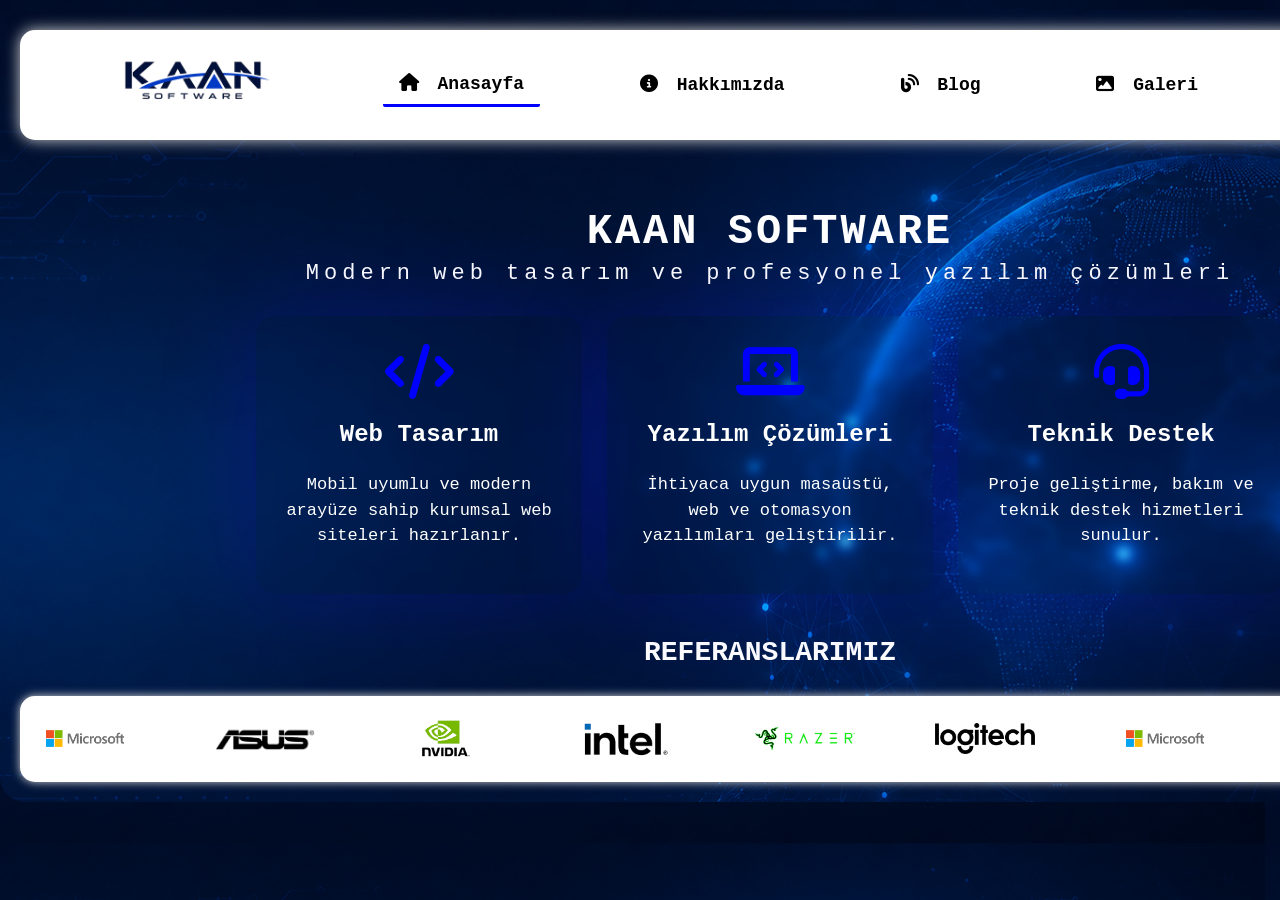
==== commit 5aef18a6: "background size increased  text fonts changed unnecessary photos deleted and added readme" ====
--- a/index.html
+++ b/index.html
@@ -3,7 +3,7 @@
 
 <head>
     <meta charset="UTF-8">
-
+    <meta name="viewport" content="width=device-width, initial-scale=1.0">
     <meta name="title" content="KAAN YILDIRIM">
     <meta name="description" content="KAAN SOFTWARE OFFICIAL WEBSITE">
     <meta name="keywords" content="Yazılım, Web Tasarım, Teknoloji">
@@ -114,6 +114,7 @@
                     <img src="images/nvidia.png" alt="Nvidia">
                     <img src="images/intel.png" alt="Intel">
                     <img src="images/razer.png" class="razerlogo" alt="Razer">
+                    <img src="images/Logitech.png" alt="Intel">
 
                 </div>
 
@@ -124,6 +125,7 @@
                     <img src="images/nvidia.png" alt="Nvidia">
                     <img src="images/intel.png" alt="Intel">
                     <img src="images/razer.png" class="razerlogo" alt="Razer">
+                    <img src="images/Logitech.png" alt="Intel">
 
                 </div>
 
--- a/style.css
+++ b/style.css
@@ -1,183 +1,194 @@
 html{
-scrollbar-gutter: stable;
+    scrollbar-gutter: stable;
 }
 
 body{
-margin:0;
-padding:0;
-font-family:Arial;
-background-color:white;
+    margin:0;
+    padding:0;
+    font-family:Arial;
+    background-image:url("images/background1.png");
+    background-size:cover;
 }
 
 .sayfa{
-width:1500px;
-margin:10px auto;
-padding:20px;
-border-radius:25px;
-background-image:url("images/background1.png");
-background-size:cover;
+    width:1500px;
+    margin:10px auto;
+    padding:20px;
+    border-radius:25px;
+    background-image:url("images/background1.png");
+    background-size:cover;
 }
 
 .menu{
-display:flex;
-align-items:center;
-justify-content:space-around;
-padding:0 25px;
-height:110px;
-border-radius:15px;
-background-color:white;
-box-shadow:0 0 15px lightgray;
+    display:flex;
+    align-items:center;
+    justify-content:space-around;
+    padding:0 25px;
+    height:110px;
+    border-radius:15px;
+    background-color:white;
+    box-shadow:0 0 15px lightgray;
 }
 
 
 .menu img{
-width:105px;
+    width:105px;
 }
 
 .menu img{
-height:120px;
-width:auto;
-object-fit:contain;
-display:block;
+    height:120px;
+    width:auto;
+    object-fit:contain;
+    display:block;
 }
 
 .menu a{
-color:black;
-text-decoration:none;
-font-size:18px;
-font-weight:bold;
-padding:10px 16px;
-transition:0.3s;
-position:relative;
+    color:black;
+    text-decoration:none;
+    font-size:18px;
+    font-family:'Courier New', Courier, monospace;
+    font-weight:bold;
+    padding:10px 16px;
+    transition:0.3s;
+    position:relative;
 }
 
 .menu  img{
-color:white;
-transition:0.3s;
+    color:white;
+    transition:0.3s;
 }
 
 .menu img:hover{
-transform: scale(1.20);
+    transform: scale(1.20);
 
 }
 
 .aktif{
-border-bottom:3px solid blue;
-border-radius: 2px;
-padding-bottom:8px;
+    border-bottom:3px solid blue;
+    border-radius: 2px;
+    padding-bottom:8px;
 }
 
 .menu a i{
-margin-right:8px;
+    margin-right:8px;
 }
 
 .menu a:hover{
-color:blue;
+    color:blue;
 }
 
 .icerik{
-text-align:center;
-margin-top:25px;
-padding:15px;
+    text-align:center;
+    margin-top:25px;
+    padding:15px;
 }
 
 .icerik h1{
-font-size:42px;
-color:white;
-margin-bottom:5px;
+    font-size:42px;
+    letter-spacing: 3px;
+    font-family:'Courier New', Courier, monospace;
+    font-weight: bold;
+    color:white;
+    margin-bottom:5px;
 }
 
 .slogan{
-font-size:22px;
-color:white;
-margin-top:0;
+    font-size:22px;
+    letter-spacing: 5px;
+    font-family:'Courier New', Courier, monospace;
+    font-weight: 500;
+    color:white;
+    margin-top:0;
 }
 
 .kartlar{
-display:flex;
-justify-content:center;
-gap:25px;
-margin-top:30px;
+    display:flex;
+    justify-content:center;
+    gap:25px;
+    margin-top:30px;
 }
 
 .kart{
-width:270px;
-padding:28px;
-border-radius:20px;
-background:rgba(0,0,255,0.01);
-backdrop-filter:blur(5px);
-box-shadow:0 0 100px rgba(25, 0, 255, 0.200);
-transition:transform 0.45s ease
+    width:270px;
+    padding:28px;
+    border-radius:20px;
+    background:rgba(0,0,255,0.01);
+    backdrop-filter:blur(5px);
+    box-shadow:0 0 100px rgba(25, 0, 255, 0.200);
+    transition:transform 0.45s
 }
 
 .kart h3{
-font-size:24px;
-color:white;
-margin-top:10px;
+    font-size:24px;
+    font-family:'Courier New', Courier, monospace;
+    color:white;
+    margin-top:10px;
 }
 
 .kart p{
-font-size:17px;
-color:white;
-line-height:1.5;
-transition:0.3s;
+    font-size:17px;
+    font-family:'Courier New', Courier, monospace;
+    color:white;
+    line-height:1.5;
+    transition:0.3s;
 }
 
 .kart:hover{
-transform:scale(1.01);
+    transform:scale(1.01);
 }
 
 .kart-icon{
-font-size:55px;
-color:blue;
-margin-bottom:12px;
-transition:0.50s;
+    font-size:55px;
+    color:blue;
+    margin-bottom:12px;
+    transition:0.50s;
 }
 
 .kart-icon:hover{
-transform:scale(1.09);
-color:lightskyblue;
+    transform:scale(1.09);
+    color:lightskyblue;
 }
 
 .referans-kutu{
-text-align:center;
-margin-top:25px;
+    text-align:center;
+    margin-top:25px;
 }
 
 .referans-baslik{
-font-size:28px;
-font-weight:bold;
-color:white;
+    font-size:28px;
+    font-family: 'Courier New', Courier, monospace;
+    font-weight:bold;
+    color:white;
 }
 
 .kaydirma-alani{
-overflow:hidden;
-margin-top:20px;
-padding:15px;
-background-color:white;
-border-radius:15px;
-box-shadow:0 0 10px lightgray;
+    overflow:hidden;
+    margin-top:20px;
+    padding:15px;
+    background-color:white;
+    border-radius:15px;
+    box-shadow:0 0 10px lightgray;
 }
 
 .logo-track{
-display:flex;
-width:max-content;
-animation:sonsuzKaydir 15s linear infinite;
+    display:flex;
+    width:max-content;
+    animation:sonsuzKaydir 15s linear infinite;
 }
 
 .logo-kaydir{
-display:flex;
-align-items:center;
-gap:80px;
-padding-right:80px;
+    display:flex;
+    align-items:center;
+    gap:80px;
+    padding-right:80px;
 }
 
 .logo-kaydir img{
-width:100px;
+    width:100px;
 }
 
 .razerlogo{
-width:150px;
+    width:150px;
 }
 
 @keyframes sonsuzKaydir{
@@ -190,259 +201,409 @@
 }
 
 .resimler{
-display:flex;
-justify-content:center;
-margin-top:40px;
+    display:flex;
+    justify-content:center;
+    margin-top:40px;
 }
 
 .resimler img{
-width:800px;
-max-width:100%;
-border-radius:15px;
+    width:800px;
+    max-width:100%;
+    border-radius:15px;
 }
 .hakkimizda-alani{
-display:flex;
-gap:25px;
-align-items:flex-start;
-margin-top:50px;
+    display:flex;
+    gap:25px;
+    align-items:flex-start;
+    margin-top:50px;
 }
 
 .hakkimizda-sol{
-width:58%;
+    width:58%;
 }
 
 .hakkimizda-sag{
-width:42%;
-display:grid;
-grid-template-columns:repeat(2,1fr);
-gap:25px;
+    width:42%;
+    display:grid;
+    grid-template-columns:repeat(2,1fr);
+    gap:25px;
 }
 
 .hakkimizda_baslik{
-color:blue;
-border-left:2px solid blue;
-padding-left:10px;
-margin-left:10px;
-font-size:32px;
-font-weight:bold;
-text-align:left;
-margin-bottom:10px;
+    color:blue;
+    border-left:2px solid blue;
+    font-family:'Courier New', Courier, monospace;
+    padding-left:10px;
+    margin-left:10px;
+    font-size:40px;
+    letter-spacing: 2px;
+    font-weight:bold;
+    text-align:left;
+    margin-bottom:10px;
 }
 
 .hakkimizda-sol h1{
-color:white;
-font-size:36px;
-border-left:2px solid blue;
-padding-left:10px;
-margin-left:10px;
-font-weight:700;
-letter-spacing:1px;
-margin-bottom:20px;
-line-height:1.3;
+    color:white;
+    font-size:36px;
+    border-left:2px solid blue;
+    font-family:'Courier New', Courier, monospace;
+    padding-left:10px;
+    margin-left:10px;
+    font-weight:700;
+    letter-spacing:1px;
+    margin-bottom:20px;
+    line-height:1.3;
 }
 
 .hakkimizda{
-color:rgba(255,255,255,0.85);
-padding:10px 0;
-font-size:16px;
-border-left:2px solid blue;
-padding-left:10px;
-margin-left:10px;
-font-weight:400;
-text-align:justify;
-line-height:1.7;
+    color:rgba(255,255,255,0.85);
+    font-family:'Courier New', Courier, monospace;
+    padding:10px 0;
+    font-size:17px;
+    border-left:2px solid blue;
+    padding-left:10px;
+    margin-left:10px;
+    font-weight:600;
+    text-align:justify;
+    line-height:1.7;
 }
 
 .hakkimizda-kart{
-background:rgba(0,0,255,0.01);
-backdrop-filter:blur(2px);
-padding:45px 25px;
-border-radius:18px;
-text-align:center;
-transition:0.3s;
-min-height:230px;
+    background:rgba(0,0,255,0.01);
+    backdrop-filter:blur(2px);
+    padding:45px 25px;
+    border-radius:18px;
+    text-align:center;
+    transition:0.3s;
+    min-height:230px;
 }
 
 .hakkimizda-kart:hover{
-transform:scale(1.03);
+    transform:scale(1.03);
 }
 
 .hakkimizda-kart i{
-font-size:55px;
-color:blue;
-margin-bottom:18px;
+    font-size:55px;
+    color:blue;
+    margin-bottom:18px;
 }
 
 .hakkimizda-kart h3{
-color:white;
-font-family:'Poppins',sans-serif;
-font-size:24px;
-font-weight:600;
-letter-spacing:1px;
-margin-bottom:12px;
+    color:white;
+    font-family:'Courier New', Courier, monospace;
+    font-size:24px;
+    font-weight:600;
+    letter-spacing:1px;
+    margin-bottom:12px;
 }
 
 .hakkimizda-kart p{
-font-size:17px;
-color:white;
-line-height:1.6;
+    font-family:'Courier New', Courier, monospace;
+    font-size:17px;
+    color:white;
+    line-height:1.6;
 }
 
 .iletisim-alani{
-display:flex;
-margin-top:50px;
+    display:flex;
+    margin-top:50px;
 }
 
 .sosyal-medya{
-width:50%;
-display:flex;
-flex-direction:column;
+    width:50%;
+    display:flex;
+    flex-direction:column;
 }
 
 .sosyal-medya h2{
-font-size:35px;
+    font-size:35px;
 }
 
 .sosyal-medya a{
-background:rgba(0,0,255,0.08);
-backdrop-filter:blur(10px);
-color:white;
-text-decoration:none;
-padding:15px;
-margin-top:20px;
-width:220px;
-border-radius:10px;
-font-size:25px;
+    background:rgba(0,0,255,0.08);
+    backdrop-filter:blur(10px);
+    color:white;
+    text-decoration:none;
+    padding:15px;
+    margin-top:20px;
+    width:220px;
+    border-radius:10px;
+    font-family:'Courier New', Courier, monospace;
+    font-weight: bold;
+    font-size:25px;
 }
 
 .sosyal-medya a:hover{
-background-color:darkblue;
-scale: 1.01;
-transition: 0.3s;
+    background-color:darkblue;
+    scale: 1.01;
+    transition: 0.3s;
 }
 
 .sosyal-medya h2{
-color: white;
-margin-left:10px
+    color: white;
+    margin-left:10px;
+    font-family:'Courier New', Courier, monospace;
+    letter-spacing: 3px;
 }
 
 .sosyal-medya i{
-margin-right:10px;
+    margin-right:10px;
+    
 }
 
 .form{
-width:50%;
-text-align:center;
-display:flex;
-flex-direction:column;
-align-items:center;
+    width:50%;
+    text-align:center;
+    display:flex;
+    flex-direction:column;
+    align-items:center;
 }
 
 .form p{
-font-size:35px;
-font-weight:bold;
-color:white;
+    font-size:35px;
+    font-family:'Courier New', Courier, monospace;
+    font-weight:bold;
+    color:white;
 }
 
 .form input{
-width:300px;
-padding:15px;
-margin:15px auto;
-border-radius:10px;
-border:2px solid gray;
-font-size:20px;
+    width:300px;
+    padding:15px;
+    margin:15px auto;
+    border-radius:10px;
+    border:2px solid gray;
+    font-size:20px;
 }
 
 .form a{
-background:rgba(0,0,255,0.05);
-backdrop-filter:blur(3px);;
-color:white;
-text-decoration:none;
-padding:15px 30px;
-border-radius:10px;
-font-size:18px;
+    background:rgba(0,0,255,0.05);
+    backdrop-filter:blur(3px);;
+    color:white;
+    text-decoration:none;
+    font-family:'Courier New', Courier, monospace;
+    padding:15px 30px;
+    border-radius:10px;
+    font-size:18px;
 }
 
 .form a:hover{
-background-image:url("images/space.gif");
-background-size:cover;
-background-position: center;
+    background-image:url("images/space.gif");
+    background-size:cover;
+    background-position: center;
 }
 
 
 .blogalani{
-padding:40px;
-margin-top:30px;
-border-radius:20px;
-background:rgba(0,0,255,0.01);
-backdrop-filter:blur(0.4px);
+    padding:40px;
+    margin-top:30px;
+    border-radius:20px;
+    background:rgba(0,0,255,0.01);
+    backdrop-filter:blur(0.4px);
 }
 
 .blogbaslik{
-border-left: 2px solid blue;
-padding: 10px;
-text-align: left;
-font-size:42px;
-color:white;
-margin-bottom:8px;
+    border-left: 2px solid blue;
+    padding: 10px;
+    text-align: left;
+    font-size:42px;
+    font-family:'Courier New', Courier, monospace;
+    color:white;
+    margin-bottom:8px;
 }
 
 .blogslogan{
-text-align:left;
-padding: 10px;
-font-size:20px;
-color:rgb(216, 216, 216);
-margin-bottom:35px;
+    text-align:left;
+    padding: 10px;
+    font-size:20px;
+    font-family:'Courier New', Courier, monospace;
+    color:rgb(216, 216, 216);
+    margin-bottom:35px;
 }
 
 .haberkart{
-background:rgba(0,0,255,0.1);
-backdrop-filter:blur(5px);
-padding:25px;
-margin-bottom:25px;
-border-radius:16px;
-transition:0.30s;
+    background:rgba(0,0,255,0.1);
+    backdrop-filter:blur(5px);
+    padding:25px;
+    margin-bottom:25px;
+    border-radius:16px;
+    transition:0.30s;
 }
 
 .haberkart:hover{
-transform:scale(1.01);
-background-color:rgba(255, 255, 255, 0.109);
+    transform:scale(1.01);
+    background-color:rgba(255, 255, 255, 0.109);
 }
 
 .tarih{
-color:white;
-font-size:14px;
-font-weight:bold;
-margin-bottom:10px;
+    color:white;
+    font-size:14px;
+    font-family:'Courier New', Courier, monospace;
+    font-weight:bold;
+    margin-bottom:10px;
 }
 
 .haberkart h2{
-font-size:28px;
-color: white;
-border-bottom: 1px solid blue;
-padding-bottom: 8px;
-margin-top:5px;
-margin-bottom:10px;
+    font-size:28px;
+    font-family:'Courier New', Courier, monospace;
+    color: white;
+    border-bottom: 1px solid blue;
+    padding-bottom: 8px;
+    margin-top:5px;
+    margin-bottom:10px;
 }
 
 .haberkart p{
-font-size:18px;
-color:white;
-line-height:1.5;
+    font-size:18px;
+    font-family:'Courier New', Courier, monospace;
+    color:white;
+    line-height:1.5;
 }
 
 .haberkart a{
-margin-top:15px;
-padding:10px 18px;
-border-radius:10px;
-background:rgba(0,0,255,0.1);
-backdrop-filter:blur(2px);
-color:rgb(255, 255, 255);
-text-decoration:none;
-font-weight:bold;
-transition:0.3s;
+    margin-top:15px;
+    padding:10px 18px;
+    border-radius:10px;
+    background:rgba(0,0,255,0.1);
+    backdrop-filter:blur(2px);
+    color:rgb(255, 255, 255);
+    text-decoration:none;
+    font-weight:bold;
+    transition:0.3s;
 }
 
 .haberkart a:hover{
-background-color:rgb(0, 0, 255);
+    background-color:rgb(0, 0, 255);
+}
+
+.resimler{
+    display:flex;
+    flex-direction:column;
+    gap:35px;
+    margin-top:40px;
+    align-items:center;
+}
+
+.resimler img{
+    width: 100%;
+    height: 800px;
+    object-fit:cover;
+    border-radius:20px;
+    transition:0.4s;
+}
+
+.resimler img:hover{
+    transform:scale(1.02);
+}
+
+.galeri-baslik{
+    text-align:center;
+    margin-top:40px;
+    margin-bottom:40px;
+    font-size:55px;
+    font-family:'Courier New', Courier, monospace;
+    font-weight:bold;
+    color:white;
+}
+
+@media(max-width:768px){
+
+    .sayfa{
+        width:95%;
+        padding:10px;
+        margin:10px auto;
+    }
+
+    .menu{
+        height:auto;
+        flex-direction:column;
+        gap:12px;
+        padding:20px;
+    }
+
+    .menu img{
+        height:90px;
+    }
+
+    .menu a{
+        font-size:17px;
+        padding:8px 12px;
+    }
+
+    .icerik h1{
+        font-size:30px;
+    }
+
+    .slogan{
+        font-size:18px;
+    }
+
+    .kartlar{
+        flex-direction:column;
+        align-items:center;
+    }
+
+    .kart{
+        width:85%;
+    }
+
+    .hakkimizda-alani{
+        flex-direction:column;
+    }
+
+    .hakkimizda-sol,
+    .hakkimizda-sag{
+        width:100%;
+    }
+
+    .hakkimizda-sag{
+        grid-template-columns:1fr;
+    }
+
+    .iletisim-alani{
+        flex-direction:column;
+        align-items:center;
+    }
+
+    .sosyal-medya,
+    .form{
+        width:100%;
+        align-items:center;
+    }
+
+    .form input{
+        width:85%;
+    }
+
+    .blogalani{
+        padding:20px;
+    }
+
+    .blogbaslik{
+        font-size:32px;
+    }
+
+    .haberkart h2{
+        font-size:23px;
+    }
+
+    .haberkart p{
+        font-size:16px;
+    }
+
+    .resimler img{
+        height:auto;
+        max-height:420px;
+    }
+
+    .galeri-baslik{
+        font-size:38px;
+    }
+
+    .logo-kaydir{
+        gap:40px;
+    }
+
+    .logo-kaydir img{
+        width:80px;
+    }
 }
